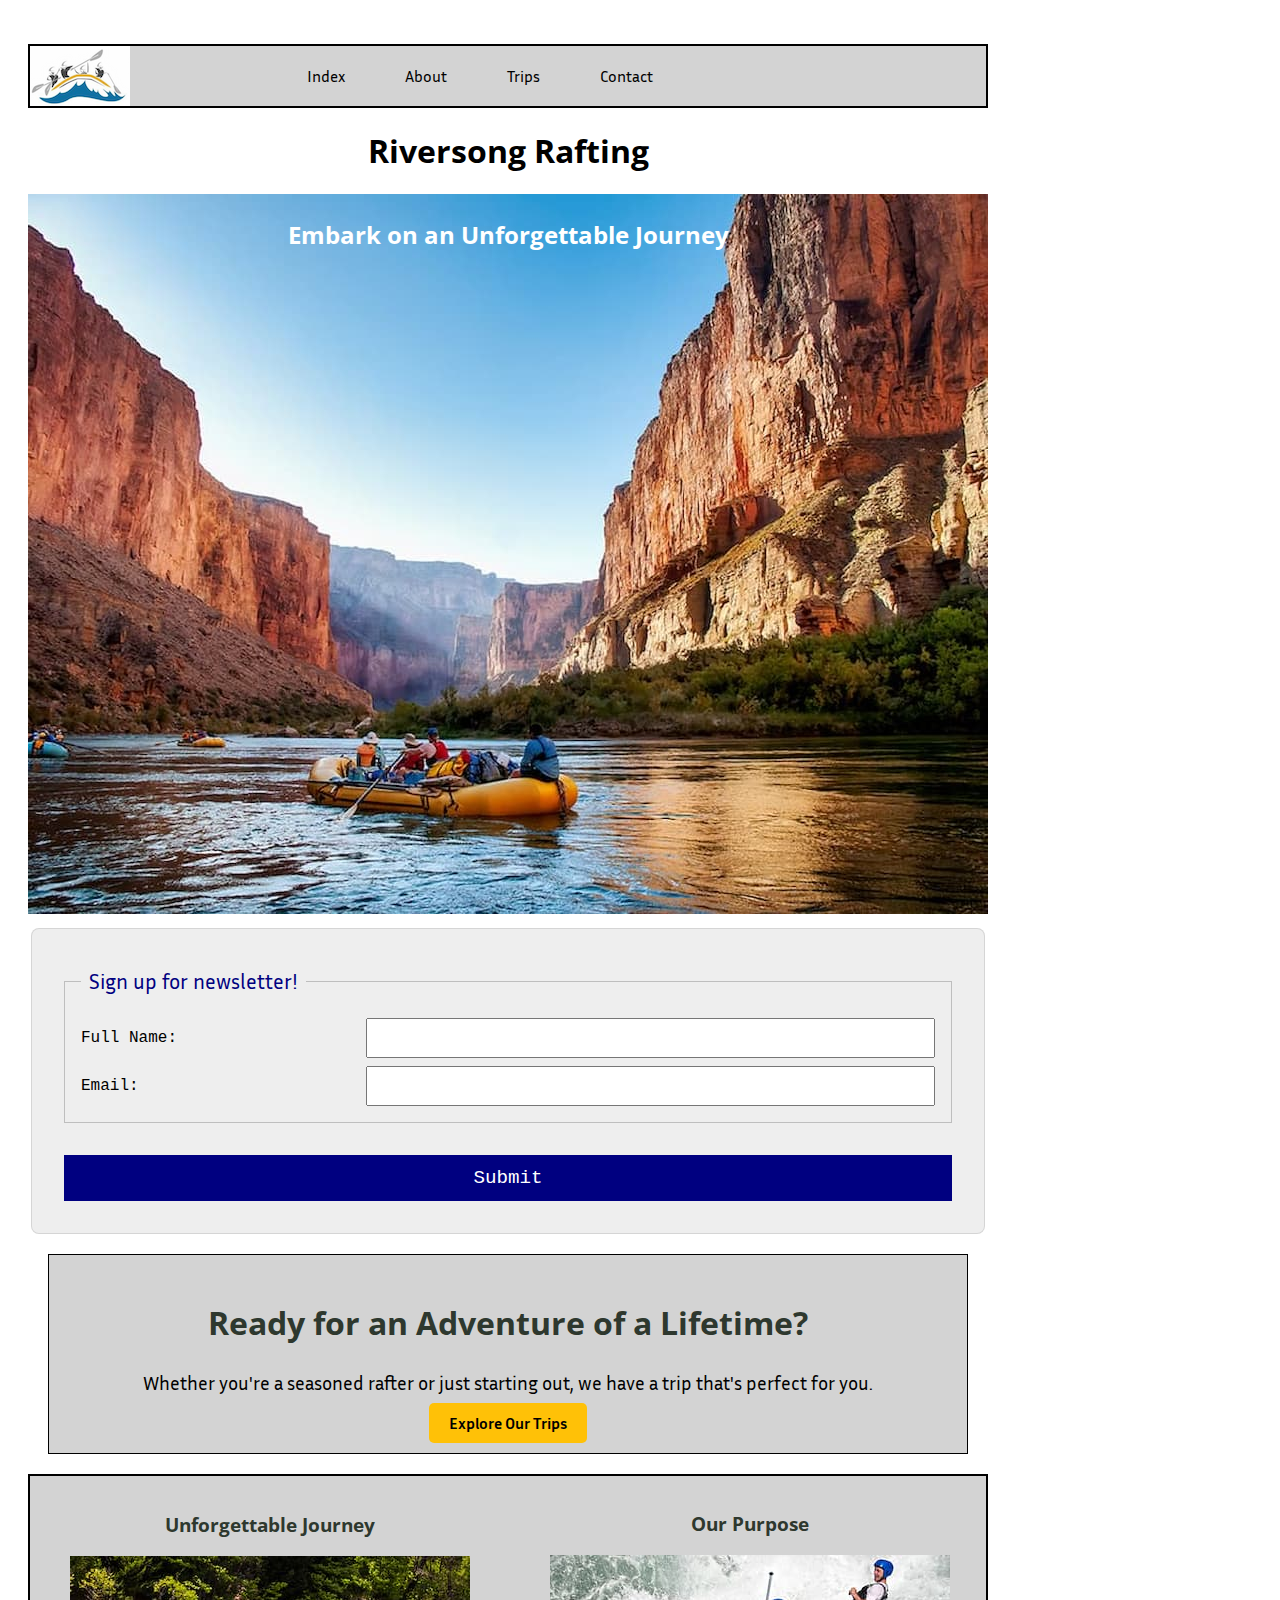
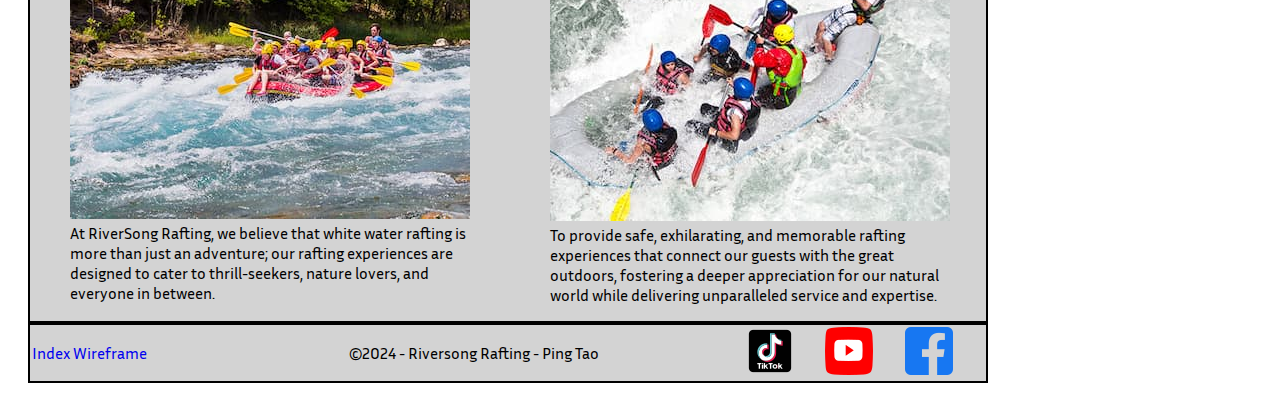
==== wwr/index.html @ 5fa0d667 "all completed" ====
<!DOCTYPE html>
<html lang="en">
    <head>
        <meta charset="utf-8">
        <meta name="viewport" content="width=device-width, initial-scale=1.0">
        <title>Riversong Rafting - Home</title>
        <meta name="description" content="This is the home page of Riversong Rafting for wdd130.">
        <meta name="author" content="Ping Tao">
        <link rel="stylesheet" href="styles/rafting.css">
    </head>

    <body>
        <header>
            <img src="images/logo.png" alt="logo image">
            <nav>
                <a href="index.html">Index</a>
                <a href="about.html">About</a>
                <a href="trips.html">Trips</a>
                <a href="contact.html">Contact</a>
            </nav>
        </header>

        <main>
            <h1 class="main-h1">Riversong Rafting</h1>
            <div class="main-image">
                <img src="images/rafting-index.jpg" alt="main rafting image">
                <h2 class="heading-font">Embark on an Unforgettable Journey</h2>
            </div>

            <form>
                <fieldset>                    
                    <legend>Sign up for newsletter!</legend>
                    <div class="form-item column2">
                        <label for="fullname">Full Name:</label>
                        <input type="text" id="fullname" name="fullname">
                    </div>
                    <div class="form-item column2">
                        <label for="useremail">Email:</label>
                        <input type="email" id="useremail" name="useremail">
                    </div>
                </fieldset>               
                <button type="submit">Submit</button>
            </form>
            
            <div class="cta-section">
                <h2>Ready for an Adventure of a Lifetime?</h2>
                <p>Whether you're a seasoned rafter or just starting out, we have a trip that's perfect for you.</p>
                <a href="trips.html" class="cta-button">Explore Our Trips</a>
              </div>              

            <div class="offer">
                <figure>
                    <h3>Unforgettable Journey</h3>
                    <img src="images/index-rafting1.jpg" alt="index rafting image1">
                    <figcaption>At RiverSong Rafting, we believe that white water rafting is more than just an adventure; 
                        our rafting experiences are designed to cater to thrill-seekers, 
                        nature lovers, and everyone in between.</figcaption>
                </figure>
                <figure>
                    <h3>Our Purpose</h3>
                    <img src="images/index-rafting2.jpg" alt="index rafting image2">
                    <figcaption>To provide safe, exhilarating, and memorable rafting experiences that connect our guests with the great outdoors, 
                        fostering a deeper appreciation for our natural world while delivering unparalleled service and expertise.</figcaption>
                </figure>
            </div>


        </main>


        <footer>
            <a href="https://app.moqups.com/sxhicHOCPyenPxRnNezqHxn0HrphF2FR/view/page/aadbdb6fd"><p>Index Wireframe</p></a>
            <p>©2024 - Riversong Rafting - Ping Tao</p>
            <a href="https://tiktok.com"><img src="images/tiktok.png" alt="tiktok logo"></a>
            <a href="https://youtube.com"><img src="images/youtube.png" alt="youtube logo"></a>
            <a href="https://facebook.com"><img src="images/facebook.png" alt="facebook logo"></a>
        </footer>
    </body>
</html>
---- wwr/styles/rafting.css ----
@import url('https://fonts.googleapis.com/css2?family=Inria+Sans:ital,wght@0,300;0,400;0,700;1,300;1,400;1,700&family=Open+Sans:ital,wght@0,300..800;1,300..800&display=swap');

body {
    font-family: var(--paragraph-font);
    max-width: 960px;
    padding: 20px;
}

:root {
    --primary-color: #2E382E;
    --secondary-color: #50C9CE;
    --accent1-color: #72A1E5;
    --accent2-color: #9883E5;

    --heading-font: "Open Sans", sans-serif;
    --paragraph-font: "Inria Sans", sans-serif;

    --nav-background-color: grey;
    --nav-link-color: blue;
    --nav-hover-link-color: lightblue;
    --nav-hover-background-color: lightgrey;
}

h1, h2, h3, h4, h5, h6 {
    font-family: var(--heading-font);
    color: var(--primary-color);

}

a {
    text-decoration: none;
}

.hero {
    position: relative;
    color: black;
}

.hero h1 {
    position: absolute;
    top:10px;
    width: 100%;
    text-align: center;
    color: black;
    background-color: rgba(255,255,255,.8);
}

.hero article {
    position: absolute;
    top:100px;
    left:150px;
    width: 620px;
    height: auto;
    margin: 10px;
    padding: 5px;
    border: solid #2E382E;
    background-color: rgba(255,255,255,.8);
}

.hero article img{
    position: relative;
    top:20px;
    right: 5px;
    width: 200px;
    height: auto;
    float: right;
    border: solid grey;
}

.hero img {
    width: 100%;
    height: auto;
}

header {
    margin: 1rem auto;
    display: grid;
    grid-template-columns: 100px 1fr 2fr;
    align-items: center;
    border: solid 2px black;
    max-width: 1000px;
    background-color: var(--nav-hover-background-color);
}

nav {
    display: flex;
    justify-content: center;
    gap: 10px;
    width: 700px;
}

nav a{
    color: black;
    display: block;
    padding: 20px;
    margin: 0 5px;
}

nav a:hover {
    color: aliceblue;
    font-weight: 700;
    text-decoration: underline;
}

.history {
    display: grid;
    grid-template-columns: 1fr auto 1fr;
    gap: 20px;
    padding: 10px;
    align-items: center;
    border: solid 2px black;
}

.adventure {
    max-width: 960px;
    display: grid;
    grid-template-columns: 1fr 1fr 1fr 1fr 1fr;
    gap: 20px;
    align-items: center;
}

.adventure img {
    width: 100%;
    height: auto;
}

h2 {
    position: relative;
    text-align: center;
}

footer {
    border: solid 2px black;
    display: grid;
    grid-template-columns: 4fr 5fr 1fr 1fr 1fr;
    align-items: center;
    padding: 2px;
    background-color: var(--nav-hover-background-color);
    color: black;
}

iframe {
    width: 950px;
    height: 450px;
}


.contact {
    position: relative;
    text-align: center;
}

.team {
    display: grid;
    grid-template-columns:1fr 1fr 1fr;
    max-width: 950px;
}

.team img {
    width: 250px;
}

form {
    width: 920px;
    margin: 10px auto;
    padding: 1rem;
    border: 1px solid rgba(0, 0, 0, 0.1);
    border-radius: 0.5rem;
    background-color: #eee;
    display: grid;
}

fieldset {
    display: grid;
    grid-gap: 0.5rem;
    margin: 1rem;
    border: 1px solid rgba(0, 0, 0, 0.2);
    padding: 1rem;
}

legend {
    padding: 0.5rem;
    color: navy;
    font-size: 1.3rem;
}

label, input, button, select, textarea {
    font-family: 'Courier New', Courier, monospace;
}

label {
    text-align: left;
    padding-right: 1rem;
}

input, select, textarea {
    padding: 0.5rem;
    font-size: 1.1rem;
}

input [type="checkbox"] {
    width: 22px;
    height: 22px;
    vertical-align: bottom;
}

button {
    margin: 1rem;
    background-color: navy;
    color: #fff;
    border: none;
    padding: 0.75rem;
    font-size: 1.2rem;
}

button:hover {
    background-color: darkgreen;
}

.form-item {
    display: grid;
    align-items: center;
}

.radio {
    display: flex;
    margin: 0.5rem 0;
}

.column2 {
    grid-template-columns: 1fr 2fr;
}

table {
    width: 100%;
}

table, th, td {
    border: 1px solid black;
}

th, td {
    padding: 10px;
    text-align: left;
}

th {
    background-color: #f2f2f2;
}

h3 {
    position: relative;
    text-align: center;
}

.trip2 {
    display: flex;
    position: relative;
}

#family-image {
    position: relative;
}

#family-image h3 {
    position: absolute;
    top: 10px;
    left: 50%;
    transform: translateX(-50%);
    background-color: rgba(255,255,255,.8);
    color: black; 
    padding: 5px;
}

.main-h1 {
    width: 100%;
    text-align: center;
    color: black;
}

.main-image {
    position: relative;
    width: 100%;
}

.heading-font {
    position: absolute;
    top: 20px;
    left: 50%;
    transform: translate(-50%, -50%);
    color: white;
    text-align: center;
    z-index: 10; 
  }
  .cta-section {
    border: 1px solid black;
    background-color: var(--nav-hover-background-color);
    text-align: center;
    padding: 20px;
    margin: 20px;
  }
  
  .cta-section h2 {
    font-size: 2em;
  }
  
  .cta-section p {
    font-size: 1.2em;
  }
  
  .cta-button {
    background-color: #ffc107; 
    color: black;
    padding: 10px 20px;
    text-decoration: none;
    font-weight: bold;
    border-radius: 5px;
    transition: background-color 0.3s ease;
  }
  
  .cta-button:hover {
    background-color: #e0a800;
  }

.offer {
    display: grid;
    grid-template-columns: 1fr 1fr;
    align-items: center;
    border: solid 2px black;
    max-width: 1000px;
    background-color: var(--nav-hover-background-color);
}


/* 29/Mar/2024 | Ping Tao*/
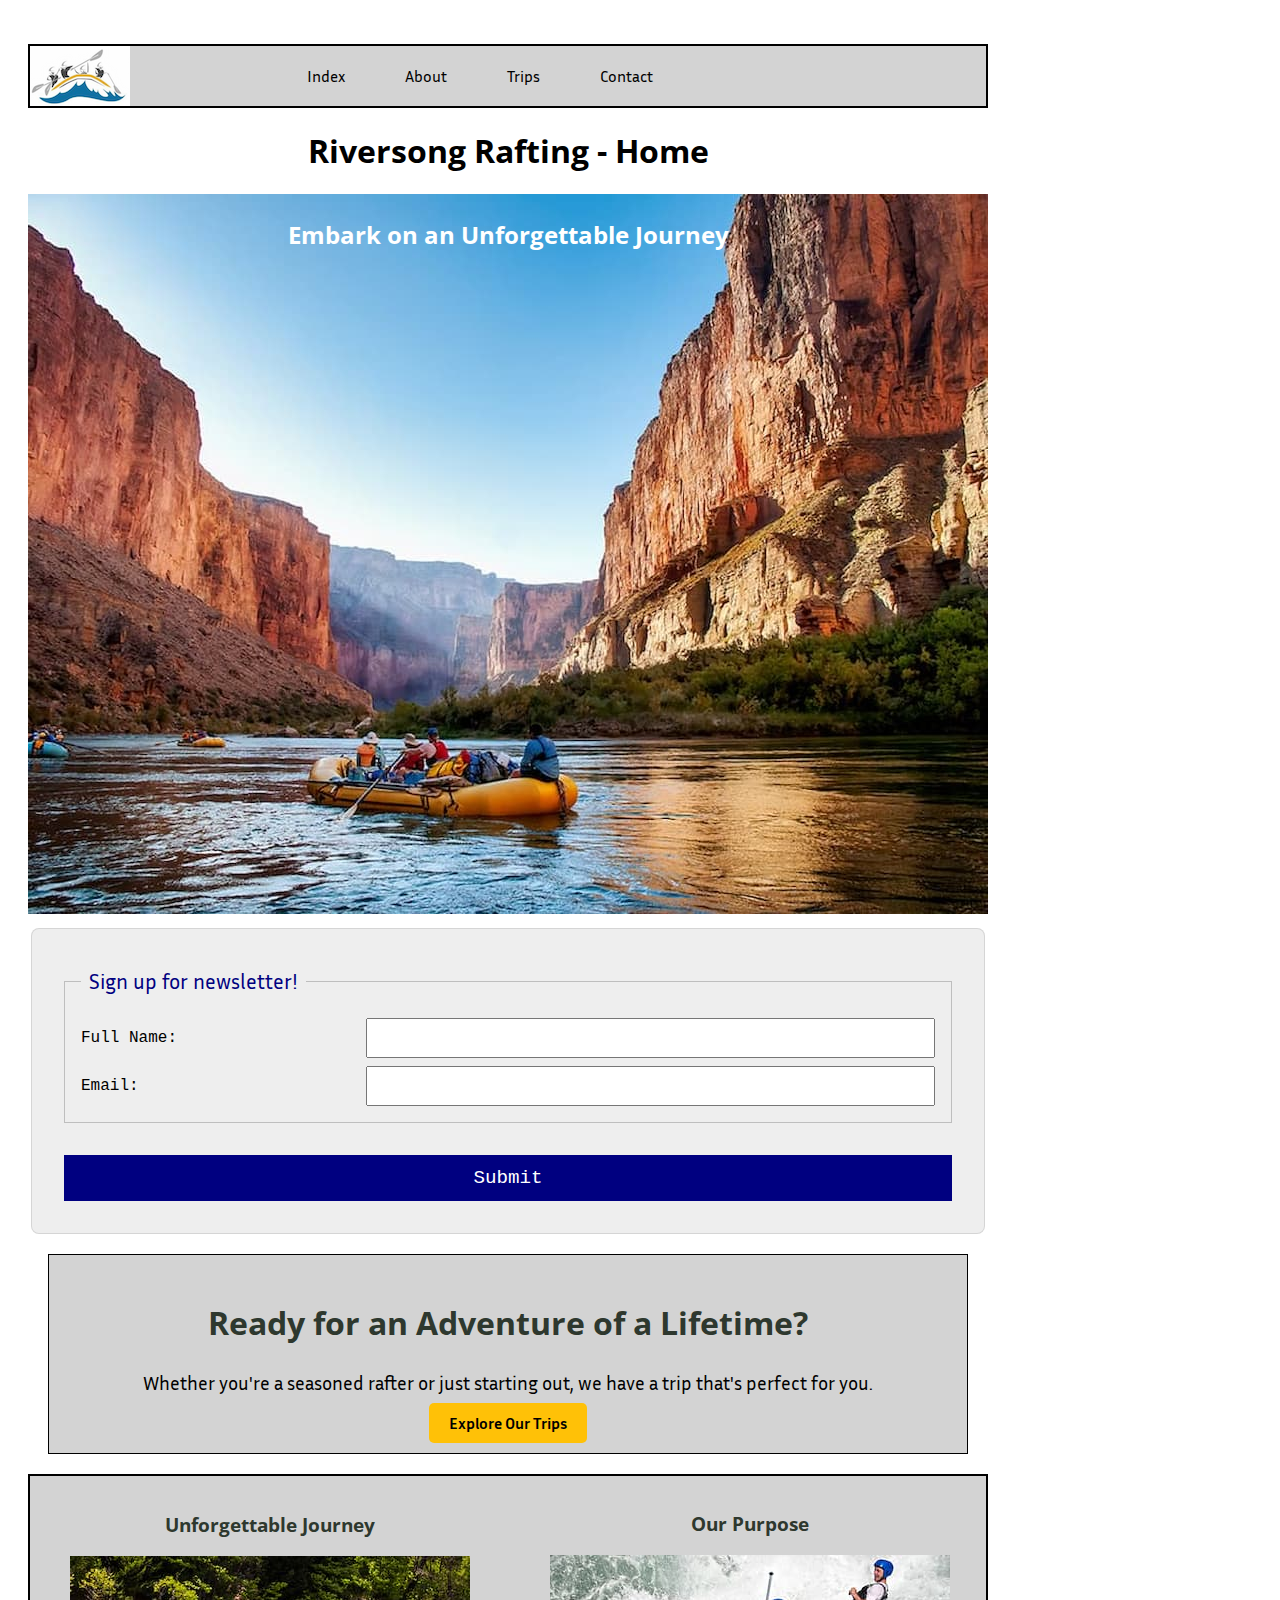
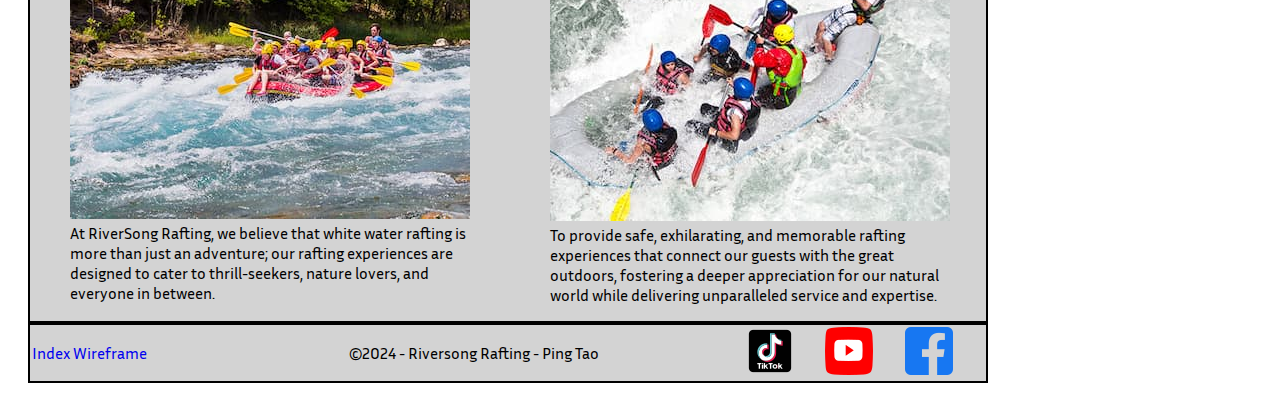
==== commit 01c44dc6: "add title" ====
--- a/wwr/index.html
+++ b/wwr/index.html
@@ -21,7 +21,7 @@
         </header>
 
         <main>
-            <h1 class="main-h1">Riversong Rafting</h1>
+            <h1 class="main-h1">Riversong Rafting - Home</h1>
             <div class="main-image">
                 <img src="images/rafting-index.jpg" alt="main rafting image">
                 <h2 class="heading-font">Embark on an Unforgettable Journey</h2>
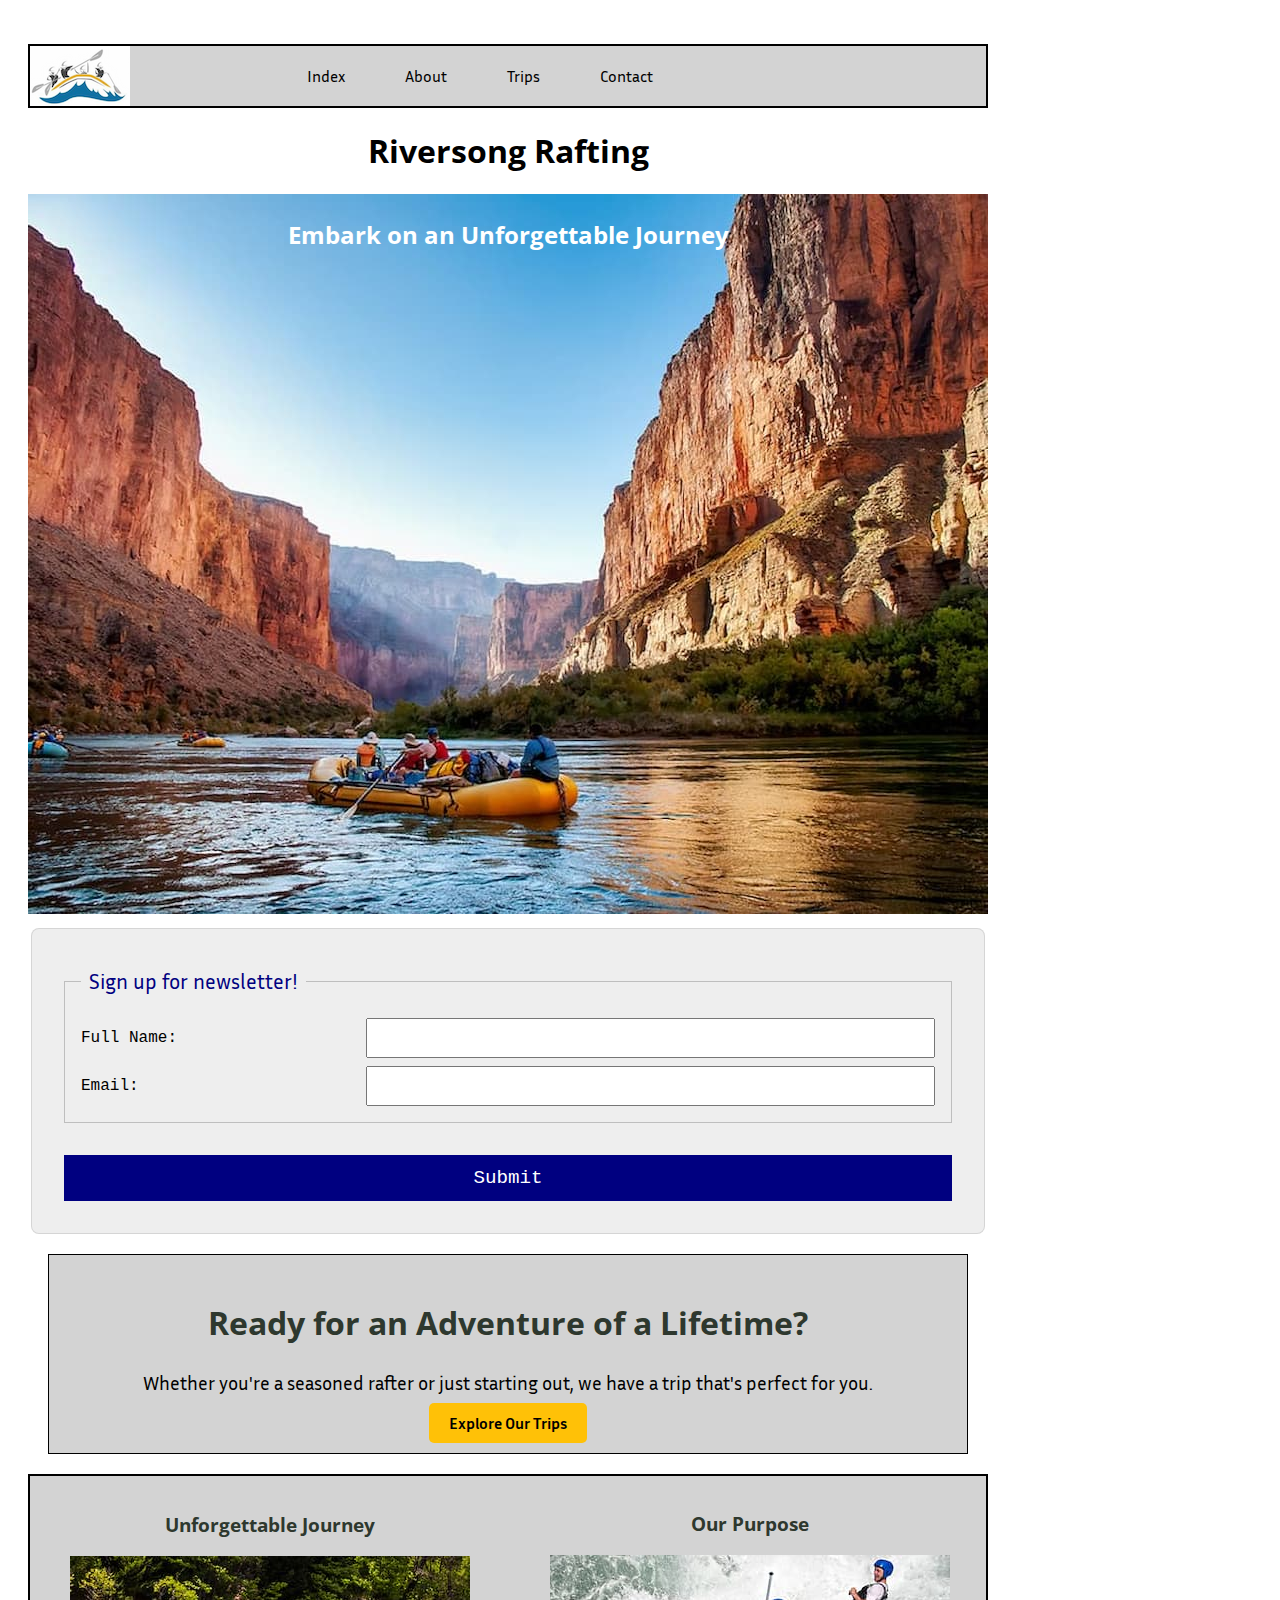
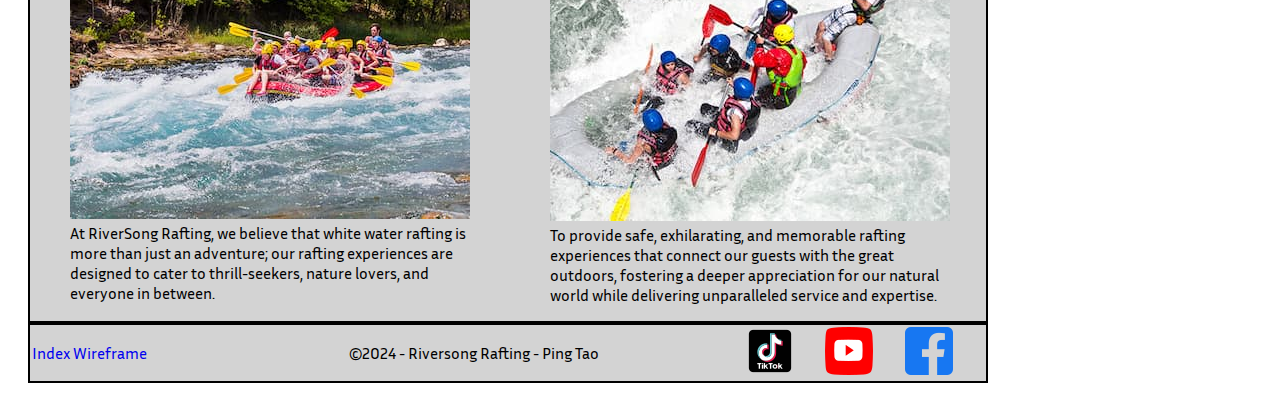
==== commit 1ca33d33: "final" ====
--- a/wwr/index.html
+++ b/wwr/index.html
@@ -21,7 +21,7 @@
         </header>
 
         <main>
-            <h1 class="main-h1">Riversong Rafting - Home</h1>
+            <h1 class="main-h1">Riversong Rafting</h1>
             <div class="main-image">
                 <img src="images/rafting-index.jpg" alt="main rafting image">
                 <h2 class="heading-font">Embark on an Unforgettable Journey</h2>
